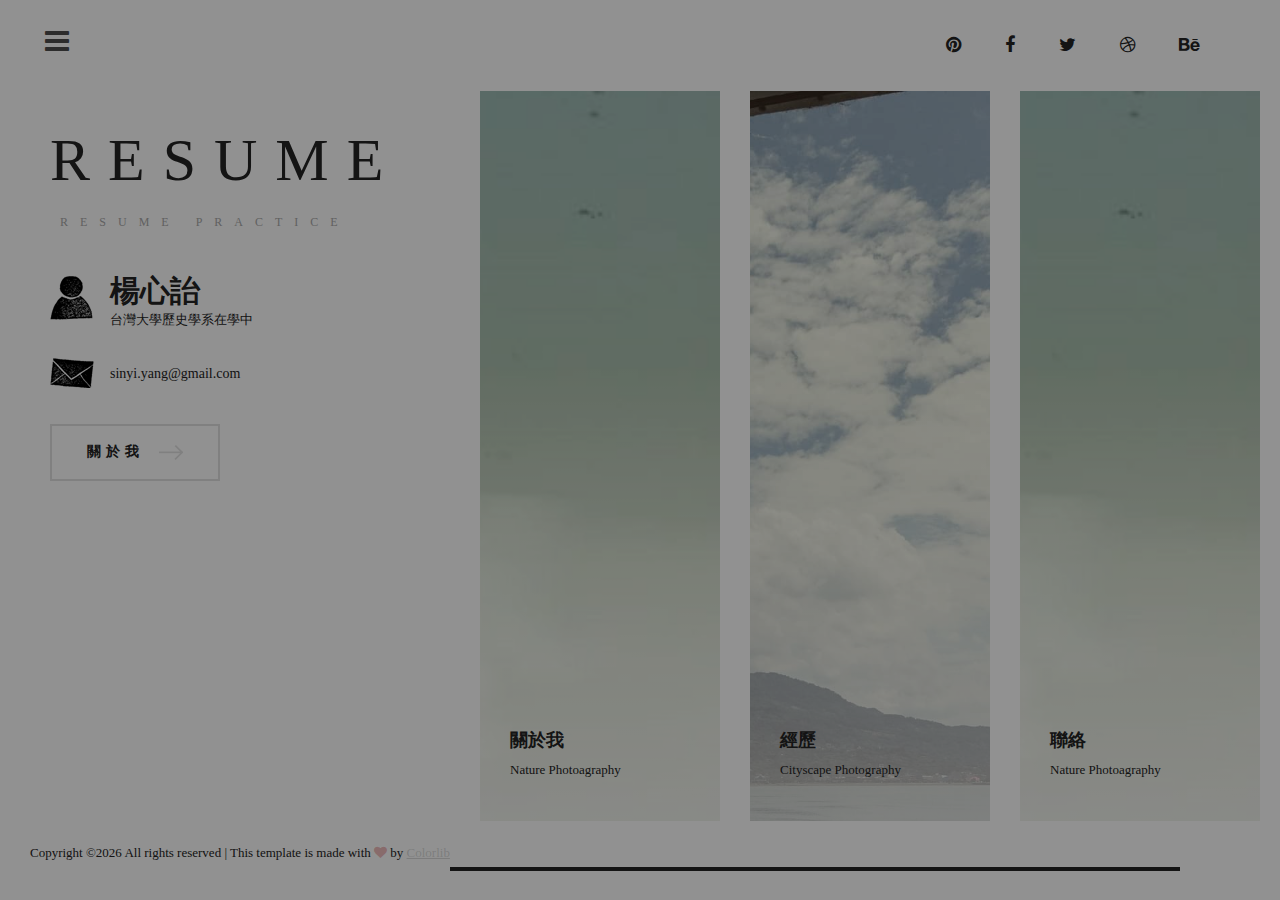
==== index.html @ d076d5e2 "Add files via upload" ====
<!DOCTYPE html>
<html lang="zxx">
<head>
	<title>NISSA - PHOTOGRAPHY STUDIO HTML TEMPLATE</title>
	<meta charset="UTF-8">
	<meta name="description" content="Nissa Photography studio html template">
	<meta name="keywords" content="industry, html">
	<meta name="viewport" content="width=device-width, initial-scale=1.0">
	
	<!-- Favicon -->
	<link href="img/favicon.ico" rel="shortcut icon"/>

	<!-- Google font -->
	<link href="https://fonts.googleapis.com/css?family=Open+Sans:300,300i,400,400i,600,600i,700,700i&display=swap" rel="stylesheet">
	<link href="https://fonts.googleapis.com/css?family=Playfair+Display:400,900&display=swap" rel="stylesheet">

	<!-- Stylesheets -->
	<link rel="stylesheet" href="css/bootstrap.min.css"/>
	<link rel="stylesheet" href="css/font-awesome.min.css"/>
	<link rel="stylesheet" href="css/magnific-popup.css"/>
	<link rel="stylesheet" href="css/owl.carousel.min.css"/>

	<!-- Main Stylesheets -->
	<link rel="stylesheet" href="css/style.css"/>


	<!--[if lt IE 9]>
		<script src="https://oss.maxcdn.com/html5shiv/3.7.2/html5shiv.min.js"></script>
		<script src="https://oss.maxcdn.com/respond/1.4.2/respond.min.js"></script>
	<![endif]-->

</head>
<body>
	<!-- Page Preloder -->
	<div id="preloder">
		<div class="loader"></div>
	</div>

	<!-- Main section start -->
	<div class="main-site-warp">
		<div class="site-menu-warp">
			<div class="close-menu">x</div>
			<!-- Main menu -->
			<ul class="site-menu">
				<li><a href="index.html" class="active">首頁</a></li>
				<li><a href="about.html">關於我</a></li>
				<li><a href="portfolio.html">經歷</a></li>
				<li><a href="contact.html">聯絡</a></li>
			</ul>
		</div>
		<header class="header-section">
			<div class="nav-switch">
				<i class="fa fa-bars"></i>
			</div>
			<div class="header-social">
				<a href=""><i class="fa fa-pinterest"></i></a>
				<a href=""><i class="fa fa-facebook"></i></a>
				<a href=""><i class="fa fa-twitter"></i></a>
				<a href=""><i class="fa fa-dribbble"></i></a>
				<a href=""><i class="fa fa-behance"></i></a>
			</div>
		</header>
		<div class="site-content-warp">
			<!-- Left Side section -->
			<div class="main-sidebar">
				<div class="mb-warp">
					<a href="index.html" class="site-logo">
						<h2>RESUME</h2>
						<p>Resume Practice</p>
					</a>
					<ul class="about-info">
						<li>
							<h2>楊心詒</h2>
							<p>台灣大學歷史學系在學中</p>
						</li>
					</ul>
					<ul class="contact-info">
						<li><a href="sinyi.yang1999@gmail.com">sinyi.yang@gmail.com</a></li>
					</ul>
					<a href="about.html" class="site-btn">關於我<img src="img/arrow-right.png" alt=""></a>
				</div>
			</div>
			<!-- Left Side section end -->
			<!-- Page start -->
			<div class="page-section">
				<div class="hero-section">
					<div class="hero-scroll">
						<div class="hero-track">
							<div class="hs-item set-bg" data-setbg="img/hero/1.png">
								<a href="about.html" class="hs-info">
									<h5>關於我</h5>
									<p>Nature Photoagraphy</p>
								</a>
							</div>
							<div class="hs-item set-bg" data-setbg="img/hero/2.jpg">
								<a href="portfolio.html" class="hs-info">
									<h5>經歷</h5>
									<p>Cityscape Photography</p>
								</a>
							</div>
							<div class="hs-item set-bg" data-setbg="img/hero/1.png">
								<a href="contact.html" class="hs-info">
									<h5>聯絡</h5>
									<p>Nature Photoagraphy</p>
								</a>
							</div>
						</div>
					</div>
				</div>
			</div>
			<!-- Page end -->
		</div>
		<div class="copyright"><p><!-- Link back to Colorlib can't be removed. Template is licensed under CC BY 3.0. -->
  Copyright &copy;<script>document.write(new Date().getFullYear());</script> All rights reserved | This template is made with <i class="fa fa-heart" aria-hidden="true"></i> by <a href="https://colorlib.com" target="_blank">Colorlib</a>
  <!-- Link back to Colorlib can't be removed. Template is licensed under CC BY 3.0. --></p></div>
	</div>
	<!-- Main section end -->
	
	<!--====== Javascripts & Jquery ======-->
	<script src="js/jquery-3.2.1.min.js"></script>
	<script src="js/bootstrap.min.js"></script>
	<script src="js/owl.carousel.min.js"></script>
	<script src="js/jquery.nicescroll.min.js"></script>
	<script src="js/circle-progress.min.js"></script>
	<script src="js/jquery.magnific-popup.min.js"></script>
	<script src="js/main.js"></script>

	</body>
</html>
---- css/style.css ----
/* ==================================
-------------------------------------
  NISSA - PHOTOGRAPHY STUDIO TEMPLATE
  Version: 1.0
 ------------------------------------
 ====================================*/

 
/*----------------------------------------*/
/* Template default CSS
/*----------------------------------------*/

html,
body {
	height: 100%;
	/*font-family: "Open Sans", sans-serif;*/
	font-family: "Yu Mincho";
	-webkit-font-smoothing: antialiased;
}

h1,
h2,
h3,
h4,
h5,
h6 {
	margin: 0;
	color: #242424;
	font-weight: 700;
	font-family: "Yu Mincho", serif;
}

h1 {
	font-size: 70px;
}

h2 {
	font-size: 36px;
}

h3 {
	font-size: 30px;
}

h4 {
	font-size: 24px;
}

h5 {
	font-size: 18px;
}

h6 {
	font-size: 16px;
}

p {
	font-size: 13px;
	color: #242424;
	line-height: 2;
}

img {
	max-width: 100%;
}

input:focus,
select:focus,
button:focus,
textarea:focus {
	outline: none;
}

a:hover,
a:focus {
	text-decoration: none;
	outline: none;
}

ul,
ol {
	padding: 0;
	margin: 0;
}

/*---------------------
Helper CSS
 -----------------------*/

.section-title {
	text-align: center;
}

.section-title h2 {
	font-size: 36px;
}

.set-bg {
	background-repeat: no-repeat;
	background-size: cover;
	background-position: top center;
}

.spad {
	padding-top: 105px;
	padding-bottom: 105px;
}

.text-white h1,
.text-white h2,
.text-white h3,
.text-white h4,
.text-white h5,
.text-white h6,
.text-white p,
.text-white span,
.text-white li,
.text-white a {
	color: #fff;
}

/*---------------------
Commom elements
 -----------------------*/

.elements-section {
	padding-right: 30px;
	height: 100%;
}

.element {
	margin-bottom: 70px;
}

.element .el-title {
	margin-bottom: 40px;
}

.element .container {
	margin-left: -15px;
}

/* buttons */

.site-btn {
	display: inline-block;
	font-size: 14px;
	font-weight: 700;
	min-width: 167px;
	padding: 19px 35px;
	text-transform: uppercase;
	color: #242424;
	line-height: 1;
	cursor: pointer;
	text-align: center;
	letter-spacing: 5px;
	border: 2px solid #e1e1e1;
	background: transparent;
}

.site-btn:hover {
	color: #242424;
}

.site-btn img {
	margin-left: 15px;
}

.site-btn.sb-solid {
	background: #242424;
	border-color: #242424;
	color: #fff;
}

.site-btn.sb-solid:hover {
	color: #fff;
}

.site-btn.sb-dark {
	border-color: #242424;
}

/* Preloder */

#preloder {
	position: fixed;
	width: 100%;
	height: 100%;
	top: 0;
	left: 0;
	z-index: 999999;
	background: #000;
}

.loader {
	width: 40px;
	height: 40px;
	position: absolute;
	top: 50%;
	left: 50%;
	margin-top: -13px;
	margin-left: -13px;
	border-radius: 60px;
	animation: loader 0.8s linear infinite;
	-webkit-animation: loader 0.8s linear infinite;
}

@keyframes loader {
	0% {
		-webkit-transform: rotate(0deg);
		transform: rotate(0deg);
		border: 4px solid #f44336;
		border-left-color: transparent;
	}
	50% {
		-webkit-transform: rotate(180deg);
		transform: rotate(180deg);
		border: 4px solid #673ab7;
		border-left-color: transparent;
	}
	100% {
		-webkit-transform: rotate(360deg);
		transform: rotate(360deg);
		border: 4px solid #f44336;
		border-left-color: transparent;
	}
}

@-webkit-keyframes loader {
	0% {
		-webkit-transform: rotate(0deg);
		border: 4px solid #f44336;
		border-left-color: transparent;
	}
	50% {
		-webkit-transform: rotate(180deg);
		border: 4px solid #673ab7;
		border-left-color: transparent;
	}
	100% {
		-webkit-transform: rotate(360deg);
		border: 4px solid #f44336;
		border-left-color: transparent;
	}
}

/* Accordion */

.accordion-area .panel {
	margin-bottom: 19px;
}

.accordion-area .panel-header.active .panel-link {
	color: #fff;
	background-color: #242424;
	border-color: #000;
}

.accordion-area .panel-header.active .panel-link.collapsed {
	color: #242424;
	background-color: transparent;
	border-color: #e1e1e1;
}

.accordion-area .panel-link:after {
	content: "";
	position: absolute;
	width: 20px;
	height: 10px;
	right: 19px;
	top: 50%;
	margin-top: -5px;
	margin-left: -4px;
	background-image: url("../img/arrow-down.png");
	background-repeat: no-repeat;
	-webkit-transform: rotate(0deg);
	transform: rotate(0deg);
	-webkit-transition: all 0.3s;
	transition: all 0.3s;
}

.accordion-area .panel-header.active .panel-link:after {
	-webkit-transform: rotate(180deg);
	transform: rotate(180deg);
}

.accordion-area .panel-header.active .panel-link.collapsed:after {
	-webkit-transform: rotate(0deg);
	transform: rotate(0deg);
}

.accordion-area .panel-link {
	text-align: left;
	background-color: transparent;
	position: relative;
	width: 100%;
	padding: 17px 40px;
	padding-left: 30px;
	font-size: 14px;
	text-transform: uppercase;
	color: #212121;
	font-weight: 700;
	line-height: 1.3;
	cursor: pointer;
	display: block;
	border: 2px solid #e1e1e1;
	-webkit-transition: all 0.4s ease-out 0s;
	transition: all 0.4s ease-out 0s;
}

.accordion-area .panel-body p {
	margin-bottom: 0;
	padding-top: 20px;
}

.accordion-area .panel-body {
	padding: 0 5px;
}

/* Tab */

.tab-element .nav-tabs {
	border-bottom: none;
	margin-bottom: 25px;
}

.tab-element .nav-item {
	margin-right: 10px;
	margin-bottom: 10px;
}

.tab-element .nav-tabs .nav-link {
	border: 2px solid #e1e1e1;
	text-align: left;
	background-color: transparent;
	border-radius: 0;
	position: relative;
	width: 100%;
	padding: 17px 30px;
	font-size: 14px;
	text-transform: uppercase;
	color: #323232;
	font-weight: 700;
	line-height: 1.3;
	cursor: pointer;
}

.tab-element .nav-tabs .nav-item:last-child {
	margin-right: 0;
}

.tab-element .nav-tabs .nav-link.active {
	background: #242424;
	color: #fff;
	border-color: #242424;
}

.tab-element .tab-pane p {
	margin-bottom: 0;
}

/* circle progress  */

.circle-item-warp {
	margin-bottom: 30px;
	overflow: hidden;
}

.circle-progress {
	float: left;
	margin-right: 10px;
}

.circle-progress canvas {
	-webkit-transform: rotate(90deg);
	transform: rotate(90deg);
}

.circle-progress .circle-warp {
	float: left;
	margin-right: 20px;
}

.circle-progress h2 {
	padding-bottom: 18px;
	overflow: hidden;
	font-size: 72px;
	font-family: "Playfair Display", serif;
	line-height: 1;
	font-weight: 900;
	position: relative;
}

.circle-progress h2 span {
	font-size: 40px;
	position: relative;
	top: -30px;
}

.circle-progress-text {
	padding-top: 15px;
}

.circle-progress-text h5 {
	font-weight: 700;
}

.circle-progress-text p {
	margin-bottom: 0;
	color: #828282;
}

/* Icons box  */

.icon-box {
	margin-bottom: 30px;
}

.icon-box .ib-head {
	overflow: hidden;
	display: block;
	margin-bottom: 20px;
}

.icon-box .ib-icon {
	float: left;
	width: 64px;
}

.icon-box h5 {
	padding-top: 5px;
	overflow: hidden;
}

/*------------------
Main Site warp
 ---------------------*/

.main-site-warp {
	height: 100%;
	width: 100%;
	position: relative;
}

.main-site-warp.push-side {
	overflow: hidden;
}

.main-site-warp.push-side .header-section {
	-webkit-transform: translateX(614px);
	transform: translateX(614px);
}

.main-site-warp.push-side .site-content-warp {
	-webkit-transform: translateX(614px);
	transform: translateX(614px);
}

.main-site-warp.push-side .site-menu-warp {
	left: 0;
}

.main-site-warp.push-side .nav-switch {
	opacity: 0;
	visibility: hidden;
}

body.push-side {
	overflow: hidden;
}

body.push-side .nicescroll-rails.nicescroll-rails-hr,
body.push-side #ascrail2000-hr {
	-webkit-transform: translateX(614px);
	transform: translateX(614px);
	-webkit-transition: all 0.4s;
	transition: all 0.4s;
}

.site-menu-warp {
	position: fixed;
	width: 400px;
	height: 100%;
	left: -620px;
	top: 0;
	background: #242424;
	overflow-y: auto;
	z-index: 9999;
	-webkit-transition: all 0.4s;
	transition: all 0.4s;
}

.close-menu {
	font-size: 30px;
	color: #fff;
	margin-left: 48px;
	padding-top: 32px;
	cursor: pointer;
}

.site-menu {
	list-style: none;
	padding-left: 120px;
	padding-top: 160px;
}

.site-menu li {
	display: block;
}

.site-menu li a {
	display: block;
	font-size: 30px;
	color: #fff;
	padding-bottom: 5px;
	margin-bottom: 20px;
	position: relative;
}

.site-menu li a:after {
	position: absolute;
	content: "";
	width: 0;
	height: 3px;
	left: 0;
	bottom: 0;
	background: #fff;
	-webkit-transition: 0.3s;
	transition: 0.3s;
}

.site-menu li a:hover:after,
.site-menu li a.active:after {
	width: 30px;
}

.menu-social {
	padding-left: 185px;
	padding-top: 50px;
}

.menu-social a {
	display: inline-block;
	color: #fff;
	font-size: 18px;
	margin-right: 30px;
	padding: 5px;
	margin-bottom: 20px;
}

/* Header section */

.header-section {
	position: absolute;
	width: 100%;
	top: 0;
	left: 0;
	overflow: hidden;
	padding: 27px 45px;
	z-index: 999;
	background: #fff;
	-webkit-transform: translateX(0);
	transform: translateX(0);
	-webkit-transition: all 0.4s;
	transition: all 0.4s;
}

.nav-switch {
	float: left;
	font-size: 28px;
	color: #4e4e4e;
	line-height: 0;
	cursor: pointer;
	opacity: 1;
	-webkit-transition: all 0.4s;
	transition: all 0.4s;
}

.header-social {
	float: right;
}

.header-social a {
	display: inline-block;
	color: #242424;
	font-size: 18px;
	margin-right: 30px;
	padding: 5px;
}

.site-content-warp {
	position: relative;
	height: 100%;
	padding-top: 91px;
	padding-left: 614px;
	-webkit-transform: translateX(0);
	transform: translateX(0);
	-webkit-transition: all 0.4s;
	transition: all 0.4s;
}

/* Left Side section */

.main-sidebar {
	position: absolute;
	width: 614px;
	height: 100%;
	left: 0;
	top: 0;
	z-index: 99;
}

.main-sidebar .mb-warp {
	padding: 151px 95px 100px 145px;
}

.site-logo {
	display: block;
	margin-bottom: 20px;
}

.site-logo h2 {
	font-size: 60px;
	line-height: 100px;
	text-transform: uppercase;
	font-weight: 400;
	letter-spacing: 18px;
}

.site-logo p {
	font-size: 12px;
	text-transform: uppercase;
	color: #aaaaaa;
	letter-spacing: 12px;
	padding-left: 10px;
	margin-bottom: 0;
}

.about-info {
	list-style: none;
	margin-bottom: 30px;
	position: relative;
}

.about-info:after {
	position: absolute;
	content: "";
	width: 44px;
	height: 47px;
	left: 0px;
	top: 0px;
	background: url("../img/icons/me.png") no-repeat;
}

.about-info h2 {
	font-weight: 900;
	font-size: 30px;
	margin-left: 60px;
	margin-top:40px;
	line-height: 1.1;
}

.about-info p {
	margin-left: 60px;
}

.contact-info {
	list-style: none;
	margin-bottom: 40px;
	margin-left:20px;
	position: relative;
}

.contact-info:after {
	position: absolute;
	content: "";
	width: 44px;
	height: 32px;
	left: -20px;
	top: -5px;
	background: url("../img/icons/email.png") no-repeat;
}

.contact-info li {
	font-size: 14px;
	color: #aaaaaa;
	margin-left: 40px;
	margin-bottom: 5px;
}

.contact-info li a {
	color: #242424;
}

.copyright {
	font-size: 13px;
	color: rgba(130, 130, 130, 0.29);
	position: fixed;
	height: 80px;
	width: 614px;
	left: 0;
	bottom: 0;
	background: #fff;
	padding-left: 145px;
	padding-top: 20px;
}

.copyright a {
	color: rgba(130, 130, 130, 0.29);
	text-decoration: underline;
}

.copyright i {
	color: rgba(204, 17, 17, 0.29);
}

/*------------------
Hero section
 ---------------------*/

.hero-track {
	padding-bottom: 50px;
	overflow: hidden;
}

.hs-item {
	height: 750px;
	max-width:240px;
	float: left;
	margin-left: 30px;
	position: relative;
}


.hs-item:last-child {
	margin-right: 0;
}

.hs-item .hs-info {
	position: absolute;
	left: 0;
	bottom: 0;
	width: 240px;
	height: 455px;
	padding: 44px 0 10px 0;
	background: linear-gradient(rgba(255,255,255,0),rgba(255,255,255,0.7));
	z-index: 1;
}

.hs-item .hs-info:hover {
	position: absolute;
	left: 0;
	bottom: 0;
	width: 240px;
	height: 455px;
	padding: 44px 0 10px 0;
	background:rgba(150,150,150,0.3);
	transition-duration:2s;
	z-index: 1;
}

.hs-item .hs-info p {
	margin-bottom: 5px;
	margin-left:30px;
}

.hs-item .hs-info h5 {
	margin-bottom: 5px;
	margin-top: 320px;
	margin-left:30px;
}

.nicescroll-rails.nicescroll-rails-hr,
#ascrail2000-hr {
	max-width: calc(100% - 717px);
	overflow: hidden;
}

/* --------------
 =================
Other pages
 =================
 -----------------*/

.page-section {
	height: 100%;
}

/* ----------------
About Page
 ---------------------*/

.about-section {
	height: 100%;
	padding-right: 74px;
}

.video-section {
	height: calc(100%);
	margin-bottom: 30px;
	display: -webkit-box;
	display: -ms-flexbox;
	display: flex;
	-webkit-box-align: center;
	-ms-flex-align: center;
	align-items: center;
	-webkit-box-pack: center;
	-ms-flex-pack: center;
	justify-content: center;
}

.about-box {
	background:linear-gradient(rgba(255,255,255,0),rgba(255,255,255,0.9));
	height:390px;
	width: 842px;
	margin-top: 150px;
}

.about-box h2{
	font-size : 32px;
	letter-spacing:20px;
	margin-top: -80px;
	margin-left: 100px;
}
.about-box .introduction {
	margin-top: 40px;
	margin-left: 100px;
}

.about-box .introduction h5 {
	font-size : 16px;
	font-style:bold;
	margin-bottom:20px;
}

.about-box .introduction p {
	font-size : 16px;
	margin-top:-10px;
	margin-left:50px;
}

/* ----------------
Blog page
 ---------------------*/

.blog-page {
	padding-right: 70px;
}

.blog-posts {
	height: 100%;
}

.blog-post-item {
	margin-bottom: 20px;
}

.blog-post-item:last-child {
	margin-bottom: 80px;
}

.blog-thumb {
	height: 566px;
}

.post-date {
	background: #fff;
	width: 138px;
	height: 84px;
	padding-top: 5px;
	padding-left: 10px;
	overflow: hidden;
}

.post-date h3 {
	float: left;
	font-family: "Playfair Display", serif;
	font-weight: 900;
	font-size: 48px;
	margin-right: 15px;
}

.post-date p {
	padding-top: 17px;
	line-height: 1.4;
}

.blog-content {
	width: calc(100% - 138px);
	background: #fff;
	padding: 55px 58px;
	margin-top: -133px;
	margin-left: 62px;
}

.blog-content h2 a {
	color: #242424;
}

.blog-metas {
	padding-top: 15px;
	margin-bottom: 30px;
}

.blog-metas .blog-meta {
	display: inline-block;
	position: relative;
	font-size: 13px;
	padding-right: 20px;
	margin-right: 22px;
	margin-bottom: 10px;
}

.blog-metas .blog-meta:after {
	position: absolute;
	content: "|";
	font-size: 13px;
	color: #828282;
	right: 0;
	top: 0;
}

.blog-metas .blog-meta:last-child {
	padding-right: 0;
	margin-right: 0;
}

.blog-metas .blog-meta:last-child:after {
	display: none;
}

.blog-comments {
	padding-top: 60px;
}

.blog-comments h4 {
	margin-bottom: 40px;
}

.comments-list {
	list-style: none;
}

.comments-list li {
	display: block;
	margin-bottom: 43px;
}

.comments-list .blog-avator {
	float: left;
	margin-right: 44px;
}

.comments-list .blog-avator img {
	width: 67px;
	height: 67px;
	border-radius: 50%;
}

.comments-list .comment-text {
	overflow: hidden;
}

.comments-list .comment-text h6 {
	font-weight: 600;
}

.comments-list .comment-text span {
	font-size: 13px;
	color: #828282;
}

.comments-list .comment-text p {
	padding-top: 10px;
	margin-bottom: 10px;
}

.comments-list .comment-text a {
	font-size: 13px;
	color: #242424;
	text-decoration: underline;
}

/* ----------------
Portfolio page
 ---------------------*/

.portfolio-section {
	padding-right: 30px;
	margin-left: -3px;
	height: 100%;
}

.portfolio-item {
	position: relative;
	padding: 0 3px;
	margin-bottom: 41px;
}

.portfolio-item img {
	min-width: 100%;
}

.portfolio-item .portfolio1 .pi-info {
	position: absolute;
	left: 0;
	bottom: 0;
	width: 221px;
	padding: 44px 0 10px 0;
	background:rgba(255,255,255,0.9);
	z-index: 1;
}

.portfolio-item .portfolio1.open .pi-info {
	position: absolute;
	left: 0;
	top: 0;
	width: 900px;
	height: 550px;
	padding: 44px 0 10px 0;
	background:rgba(255,255,255,1);
	z-index: 2;
}

.portfolio-item .portfolio1 .pi-info:hover {
	background:rgba(255,255,255,0.7);
	transition-duration:1s;
	z-index: 1;
}

.portfolio-item .portfolio1.open .pi-info:hover {
	background:rgba(255,255,255,0.9);
	transition-duration:1s;
	z-index: 2;
}

.portfolio-item .portfolio1 .pi-info h5 {
	margin-bottom: 5px;
	margin-left: 20px;
	letter-spacing: 10px;
}

.portfolio-item .portfolio1.open .pi-info h5 {
	margin-bottom: 5px;
	margin-left: 20px;
	letter-spacing: 10px;
}

.portfolio-item .portfolio1 .pi-info p {
	margin-bottom: 5px;
	margin-left: 20px;
}

.portfolio-item .portfolio1.open .pi-info p {
	margin-bottom: 5px;
	margin-left: 20px;
	color:rgba(100,100,100);
}

.portfolio-item .portfolio1 .pi-info .portfolio1-detail {
	display: none;
}

.portfolio-item .portfolio1.open .pi-info .portfolio1-detail {
	display: block;
	margin-top: 30px;
	margin-bottom: 5px;
	margin-left: 20px;
}

.portfolio-item .portfolio1.open .pi-info .portfolio1-detail p{
	font-size:16px;
}

.portfolio-item .portfolio2 .pi-info {
	position: absolute;
	left: 0;
	bottom: 0;
	width: 221px;
	padding: 44px 0 10px 0;
	background:rgba(255,255,255,0.9);
	z-index: 1;
}

.portfolio-item .portfolio2.open .pi-info {
	position: absolute;
	left: 0;
	top: -310px;
	width: 900px;
	height: 550px;
	padding: 44px 0 10px 0;
	background:rgba(255,255,255,1);
	z-index: 2;
}

.portfolio-item .portfolio2 .pi-info:hover {
	background:rgba(255,255,255,0.7);
	transition-duration:1s;
	z-index: 1;
}

.portfolio-item .portfolio2.open .pi-info:hover {
	background:rgba(255,255,255,0.9);
	transition-duration:1s;
	z-index: 2;
}

.portfolio-item .portfolio2 .pi-info h5 {
	margin-bottom: 5px;
	margin-left: 20px;
	letter-spacing: 10px;
}

.portfolio-item .portfolio2.open .pi-info h5 {
	margin-bottom: 5px;
	margin-left: 20px;
	letter-spacing: 10px;
}

.portfolio-item .portfolio2 .pi-info p {
	margin-bottom: 5px;
	margin-left: 20px;
}

.portfolio-item .portfolio2.open .pi-info p {
	margin-bottom: 5px;
	margin-left: 20px;
}

.portfolio-item .portfolio2 .pi-info .portfolio2-detail {
	display: none;
}

.portfolio-item .portfolio2.open .pi-info .portfolio2-detail {
	display: block;
	margin-top:30px;
	margin-bottom: 5px;
	margin-left: 20px;
}

.portfolio-item .portfolio2.open .pi-info .portfolio2-detail p{
	font-size:16px;
}

.portfolio-item .portfolio3 .pi-info {
	position: absolute;
	left: 0;
	bottom: 0;
	width: 221px;
	padding: 44px 0 10px 0;
	background:rgba(255,255,255,0.9);
	z-index: 1;
}

.portfolio-item .portfolio3.open .pi-info {
	position: absolute;
	left: -300px;
	top: 0;
	width: 900px;
	height: 550px;
	padding: 44px 0 10px 0;
	background:rgba(255,255,255,1);
	z-index: 2;
}

.portfolio-item .portfolio3 .pi-info:hover {
	background:rgba(255,255,255,0.7);
	transition-duration:1s;
	z-index: 1;
}

.portfolio-item .portfolio3.open .pi-info:hover {
	background:rgba(255,255,255,0.9);
	transition-duration:1s;
	z-index: 2;
}

.portfolio-item .portfolio3 .pi-info h5 {
	margin-bottom: 5px;
	margin-left: 20px;
	letter-spacing: 10px;
}

.portfolio-item .portfolio3.open .pi-info h5 {
	margin-bottom: 5px;
	margin-left: 20px;
	letter-spacing: 10px;
}

.portfolio-item .portfolio3 .pi-info p {
	margin-bottom: 5px;
	margin-left: 20px;
}

.portfolio-item .portfolio3 .pi-info .portfolio3-detail {
	display: none;
}

.portfolio-item .portfolio3.open .pi-info .portfolio3-detail {
	display: block;
	margin-top:30px;
	margin-bottom: 5px;
	margin-left: 20px;
}

.portfolio-item .portfolio3.open .pi-info .portfolio3-detail p{
	font-size:16px;
}

.portfolio-item .portfolio4.open .pi-info p {
	margin-bottom: 5px;
	margin-left: 20px;
}

.portfolio-item .portfolio4 .pi-info {
	position: absolute;
	left: 0;
	bottom: 0;
	width: 221px;
	padding: 44px 0 10px 0;
	background:rgba(255,255,255,0.9);
	z-index: 1;
}

.portfolio-item .portfolio4.open .pi-info {
	position: absolute;
	left: -600px;
	top: 0;
	width: 900px;
	height: 550px;
	padding: 44px 0 10px 0;
	background:rgba(255,255,255,1);
	z-index: 2;
}

.portfolio-item .portfolio4 .pi-info:hover {
	background:rgba(255,255,255,0.7);
	transition-duration:1s;
	z-index: 1;
}

.portfolio-item .portfolio4.open .pi-info:hover {
	background:rgba(255,255,255,0.9);
	transition-duration:1s;
	z-index: 2;
}

.portfolio-item .portfolio4 .pi-info h5 {
	margin-bottom: 5px;
	margin-left: 20px;
	letter-spacing: 10px;
}

.portfolio-item .portfolio4.open .pi-info h5 {
	margin-bottom: 5px;
	margin-left: 20px;
	letter-spacing: 10px;
}

.portfolio-item .portfolio4 .pi-info p {
	margin-bottom: 5px;
	margin-left: 20px;
}

.portfolio-item .portfolio4.open .pi-info p {
	margin-bottom: 5px;
	margin-left: 20px;
}

.portfolio-item .portfolio4 .pi-info .portfolio4-detail {
	display: none;
}

.portfolio-item .portfolio4.open .pi-info .portfolio4-detail {
	display: block;
	margin-top:30px;
	margin-bottom: 5px;
	margin-left: 20px;
}

.portfolio-item .portfolio4.open .pi-info .portfolio4-detail p{
	font-size:16px;
}

.portfolio-item .portfolio5 .pi-info {
	position: absolute;
	left: 0;
	bottom: 0;
	width: 221px;
	padding: 44px 0 10px 0;
	background:rgba(255,255,255,0.9);
	z-index: 1;
}

.portfolio-item .portfolio5.open .pi-info {
	position: absolute;
	left: -300px;
	top: -232px;
	width: 900px;
	height: 550px;
	padding: 44px 0 10px 0;
	background:rgba(255,255,255,1);
	z-index: 2;
}

.portfolio-item .portfolio5 .pi-info:hover {
	background:rgba(255,255,255,0.7);
	transition-duration:1s;
	z-index: 1;
}

.portfolio-item .portfolio5.open .pi-info:hover {
	background:rgba(255,255,255,0.9);
	transition-duration:1s;
	z-index: 2;
}

.portfolio-item .portfolio5 .pi-info h5 {
	margin-bottom: 5px;
	margin-left: 20px;
	letter-spacing: 10px;
}

.portfolio-item .portfolio5.open .pi-info h5 {
	margin-bottom: 5px;
	margin-left: 20px;
	letter-spacing: 10px;
}

.portfolio-item .portfolio5 .pi-info p {
	margin-bottom: 5px;
	margin-left: 20px;
}

.portfolio-item .portfolio5.open .pi-info p {
	margin-bottom: 5px;
	margin-left: 20px;
}

.portfolio-item .portfolio5 .pi-info .portfolio5-detail {
	display: none;
}

.portfolio-item .portfolio5.open .pi-info .portfolio5-detail {
	display: block;
	margin-top: 30px;
	margin-bottom: 5px;
	margin-left: 20px;
}

.portfolio-item .portfolio5.open .pi-info .portfolio5-detail p{
	font-size:16px;
}

/* ----------------
Contact page
 -------------------*/

.contact-section {
	height: 100%;
	padding-right: 70px;
}

.contact-section .row {
	height: 100%;
}

.map {
	height: calc(100% - 60px);
	background: #ddd;
	position: relative;
}

.map iframe {
	position: absolute;
	width: 100%;
	height: 100%;
	left: 0;
	top: 0;
}

.contact-text-warp {
	padding-left: 15px;
	padding-top: 60px;
}

.contact-text {
	max-width: 570px;
	margin-bottom: 50px;
	padding-top: 140px;
}

.contact-text h2 {
	margin-bottom: 20px;
}

.contact-form {
	padding-bottom: 50px;
}

.contact-form input,
.contact-form textarea {
	width: 100%;
	height: 56px;
	padding: 0 22px;
	margin-bottom: 30px;
	font-size: 14px;
	font-style: italic;
	border: 2px solid #e1e1e1;
}

.contact-form textarea {
	height: 159px;
	padding: 20px 22px 10px;
	resize: none;
	margin-bottom: 45px;
}

/* ----------------
Responsive
 ---------------------*/

@media only screen and (min-width: 1200px) and (max-width: 1400px) {
	.main-sidebar,
	.copyright {
		width: 450px;
	}
	.copyright {
		padding-left: 30px;
	}
	.site-content-warp {
		padding-left: 450px;
	}
	.main-sidebar .mb-warp {
		padding: 110px 40px 91px 50px;
	}
	.portfolio-item .pi-info {
		padding: 15px 0 10px 0;
	}
	.milestone h2,
	.circle-progress {
		float: none;
	}
	.nicescroll-rails.nicescroll-rails-hr,
	#ascrail2000-hr {
		max-width: calc(100% - 550px);
	}
}

/* Medium screen : 992px. */

@media only screen and (min-width: 992px) and (max-width: 1199px) {
	.main-sidebar,
	.copyright {
		width: 350px;
	}
	.copyright {
		padding-left: 30px;
	}
	.site-logo h2 {
		font-size: 70px;
		line-height: 70px;
	}
	.site-logo p {
		font-size: 10px;
		letter-spacing: 8px;
		padding-left: 9px;
	}
	.site-content-warp {
		padding-left: 350px;
	}
	.main-sidebar .mb-warp {
		padding: 110px 30px 91px 50px;
	}
	.about-info h2 {
		font-size: 36px;
	}
	.portfolio-section {
		padding-bottom: 80px;
		padding-left: 1px;
	}
	.portfolio-item .pi-info {
		padding: 15px 0 10px 0;
	}
	.milestone h2 {
		float: none;
	}
	.map {
		height: 600px;
	}
	.elements-section {
		padding-right: 15px;
	}
	.nicescroll-rails.nicescroll-rails-hr,
	#ascrail2000-hr {
		max-width: calc(100% - 450px);
	}
}

/* Tablet :768px. */

@media only screen and (min-width: 768px) and (max-width: 991px) {
	.site-content-warp {
		padding-left: 0;
		height: auto;
	}
	.site-menu {
		padding-top: 80px;
	}
	.main-sidebar {
		position: relative;
		width: 100%;
		height: auto;
	}
	.video-section {
		height: 400px;
	}
	.about-section,
	.blog-page,
	.portfolio-section,
	.contact-section,
	.elements-section {
		padding: 0 15px;
		margin: 0;
	}
	.blog-post-item:last-child {
		margin-bottom: 0;
	}
	.contact-text-warp {
		padding-left: 0;
	}
	.map {
		height: 600px;
	}
	.copyright {
		position: relative;
		left: 0;
		bottom: 0;
		padding: 60px 15px 50px;
		text-align: center;
		width: 100%;
	}
	.nicescroll-rails.nicescroll-rails-hr,
	#ascrail2000-hr {
		max-width: calc(100% - 50px);
	}
}

/* Large Mobile :480px. */

@media only screen and (max-width: 767px) {
	.site-content-warp {
		padding-left: 0;
		height: auto;
	}
	.site-logo {
		margin-bottom: 50px;
	}
	.site-logo h2 {
		font-size: 70px;
		line-height: 70px;
	}
	.site-logo p {
		font-size: 10px;
		letter-spacing: 8px;
		padding-left: 9px;
	}
	.site-menu-warp {
		width: 100%;
		height: 100%;
		left: -100%;
	}
	.site-menu {
		padding: 40px 15px;
		max-width: 400px;
		margin: 0 auto;
	}
	.site-menu li a {
		font-size: 25px;
		margin-bottom: 10px;
	}
	.menu-social {
		padding: 0 15px;
		max-width: 400px;
		margin: 0 auto;
	}
	.main-sidebar {
		position: relative;
		width: 100%;
		height: auto;
	}
	.main-sidebar .mb-warp {
		padding: 100px 15px;
		padding-left: 50px;
		max-width: 420px;
		margin: 0 auto;
	}
	.hs-item {
		width: 100%;
		height: 600px;
	}
	.hs-item .hs-info {
		padding-left: 15px;
	}
	.hs-item .hs-info img {
		width: auto;
	}
	.video-section {
		height: 400px;
	}
	.about-section,
	.blog-page,
	.portfolio-section,
	.contact-section,
	.elements-section {
		padding: 0 15px;
		margin: 0;
	}
	.blog-post-item:last-child {
		margin-bottom: 0;
	}
	.contact-text-warp {
		padding-left: 0;
	}
	.map {
		height: 600px;
	}
	.copyright {
		position: relative;
		left: 0;
		bottom: 0;
		padding: 60px 15px 50px;
		text-align: center;
		width: 100%;
	}
	.nicescroll-rails.nicescroll-rails-hr,
	#ascrail2000-hr {
		max-width: calc(100% - 50px);
	}
	.blog-content {
		width: calc(100% - 30px);
		margin-left: 15px;
	}
	.hero-track .owl-nav {
		padding-top: 30px;
		text-align: center;
	}
	.hero-track .owl-nav button.owl-next,
	.hero-track .owl-nav button.owl-prev {
		width: 30px;
		height: 30px;
		color: #fff;
		text-align: center;
		border-radius: 50%;
		background: #242424;
		margin: 0 5px;
	}
}

/* Small Mobile :320px. */

@media only screen and (max-width: 479px) {
	.site-logo {
		margin-bottom: 50px;
	}
	.site-logo h2 {
		font-size: 60px;
		line-height: 70px;
	}
	.site-logo p {
		font-size: 10px;
		letter-spacing: 7px;
		padding-left: 9px;
	}
	.header-social {
		display: none;
	}
	.site-menu li a {
		font-size: 18px;
		margin-bottom: 5px;
	}
	.about-info h2 {
		font-size: 34px;
	}
	.blog-content {
		width: calc(100% - 10px);
		margin-left: 5px;
		padding: 40px 15px;
	}
	.comments-list .blog-avator {
		float: none;
		margin-bottom: 30px;
	}
	.portfolio-item .pi-info {
		width: 170px;
		padding: 15px 0 5px 0;
	}
	.menu-social a {
		margin-right: 15px;
	}
}
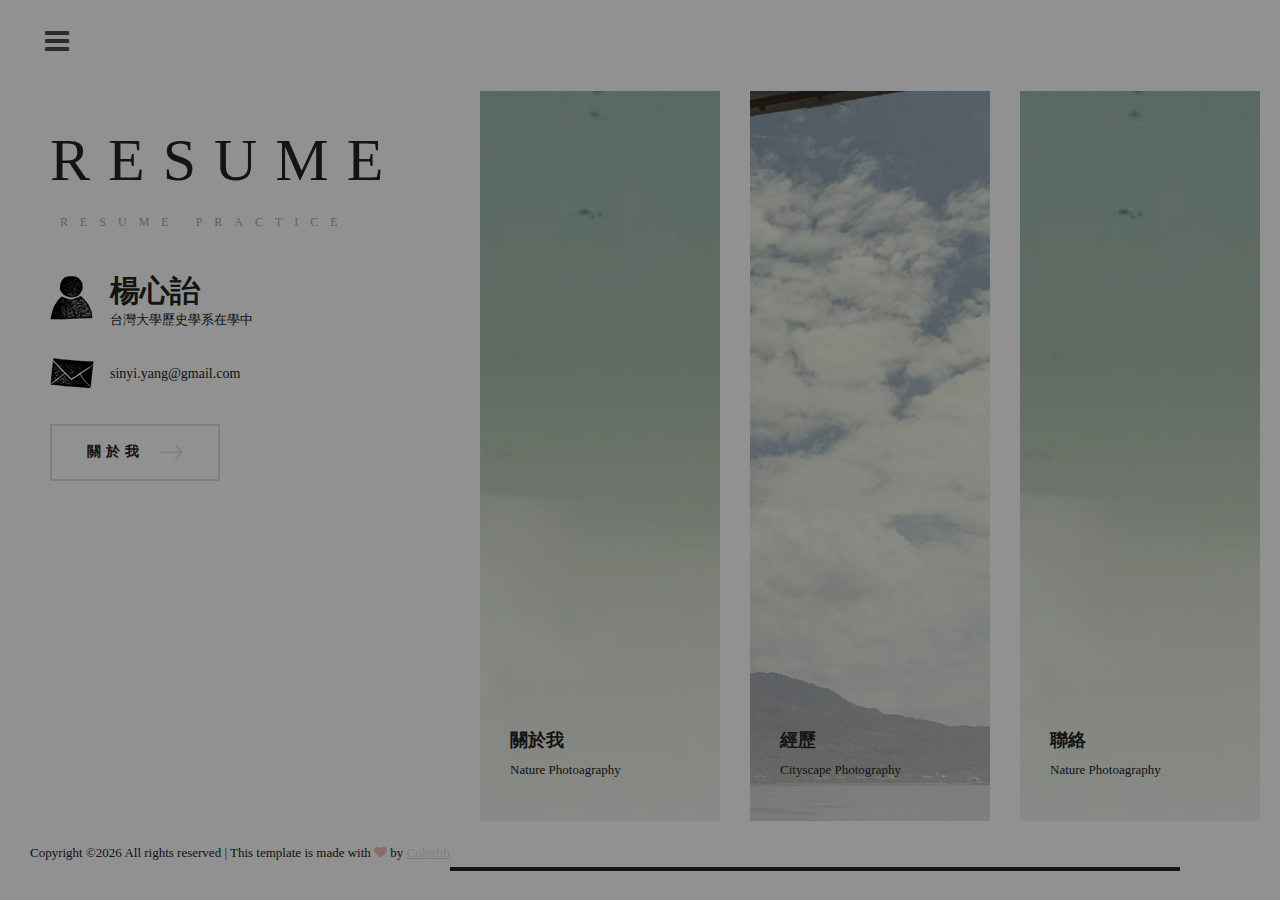
==== commit aadf5925: "Add files via upload" ====
--- a/index.html
+++ b/index.html
@@ -1,14 +1,14 @@
 <!DOCTYPE html>
 <html lang="zxx">
 <head>
-	<title>NISSA - PHOTOGRAPHY STUDIO HTML TEMPLATE</title>
+	<title>YANG SINYI'S RESUME</title>
 	<meta charset="UTF-8">
 	<meta name="description" content="Nissa Photography studio html template">
 	<meta name="keywords" content="industry, html">
 	<meta name="viewport" content="width=device-width, initial-scale=1.0">
 	
 	<!-- Favicon -->
-	<link href="img/favicon.ico" rel="shortcut icon"/>
+	<link href="img/siteicon.ico" rel="shortcut icon"/>
 
 	<!-- Google font -->
 	<link href="https://fonts.googleapis.com/css?family=Open+Sans:300,300i,400,400i,600,600i,700,700i&display=swap" rel="stylesheet">
@@ -51,13 +51,6 @@
 		<header class="header-section">
 			<div class="nav-switch">
 				<i class="fa fa-bars"></i>
-			</div>
-			<div class="header-social">
-				<a href=""><i class="fa fa-pinterest"></i></a>
-				<a href=""><i class="fa fa-facebook"></i></a>
-				<a href=""><i class="fa fa-twitter"></i></a>
-				<a href=""><i class="fa fa-dribbble"></i></a>
-				<a href=""><i class="fa fa-behance"></i></a>
 			</div>
 		</header>
 		<div class="site-content-warp">
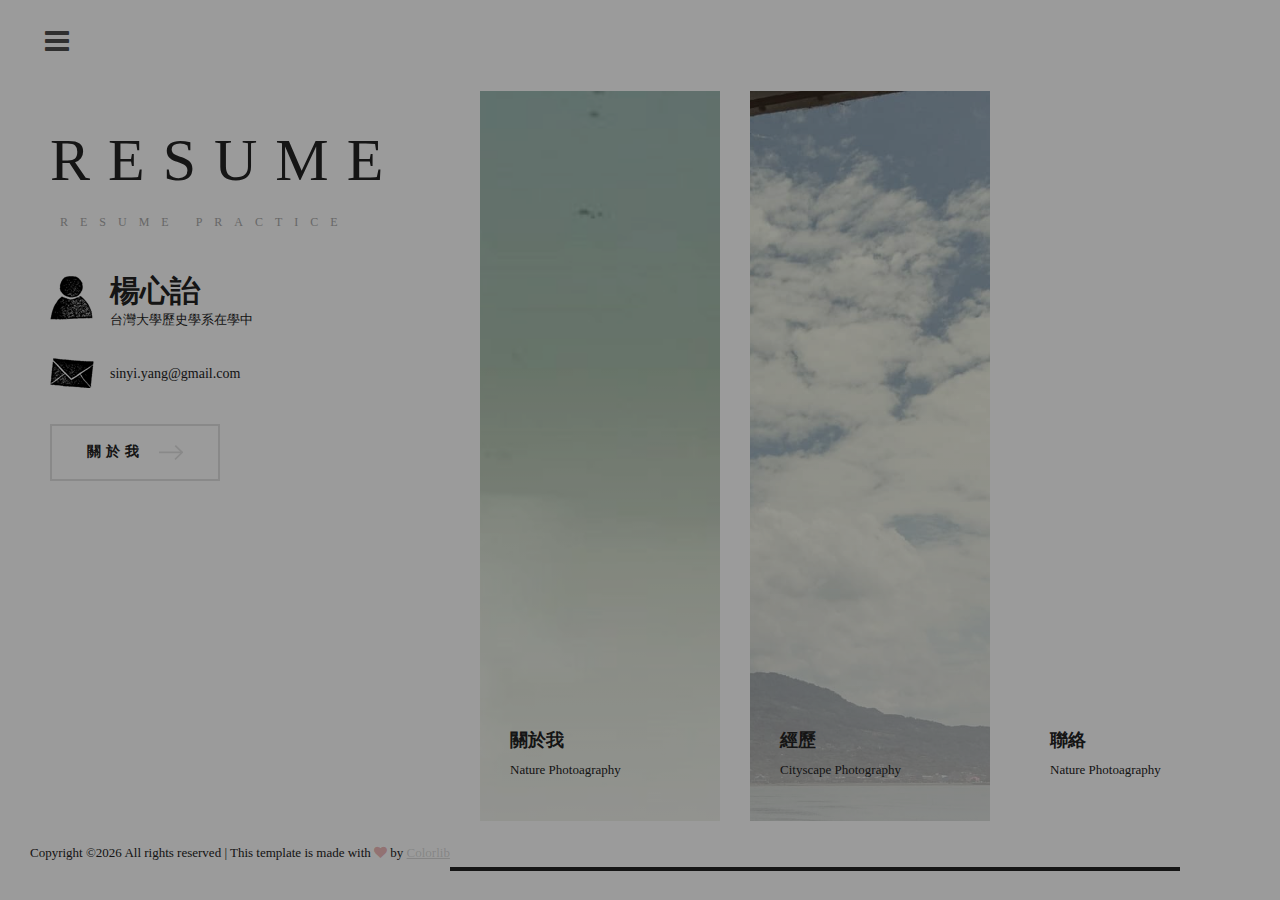
==== commit 30a9afc0: "Add files via upload" ====
--- a/index.html
+++ b/index.html
@@ -1,7 +1,7 @@
 <!DOCTYPE html>
 <html lang="zxx">
 <head>
-	<title>YANG SINYI'S RESUME</title>
+	<title>YANG SINYI</title>
 	<meta charset="UTF-8">
 	<meta name="description" content="Nissa Photography studio html template">
 	<meta name="keywords" content="industry, html">
@@ -91,7 +91,7 @@
 									<p>Cityscape Photography</p>
 								</a>
 							</div>
-							<div class="hs-item set-bg" data-setbg="img/hero/1.png">
+							<div class="hs-item set-bg" data-setbg="img/hero/3.jpg">
 								<a href="contact.html" class="hs-info">
 									<h5>聯絡</h5>
 									<p>Nature Photoagraphy</p>
--- a/css/style.css
+++ b/css/style.css
@@ -999,6 +999,7 @@
 
 .portfolio-item img {
 	min-width: 100%;
+	min-height: 100%;
 }
 
 .portfolio-item .portfolio1 .pi-info {
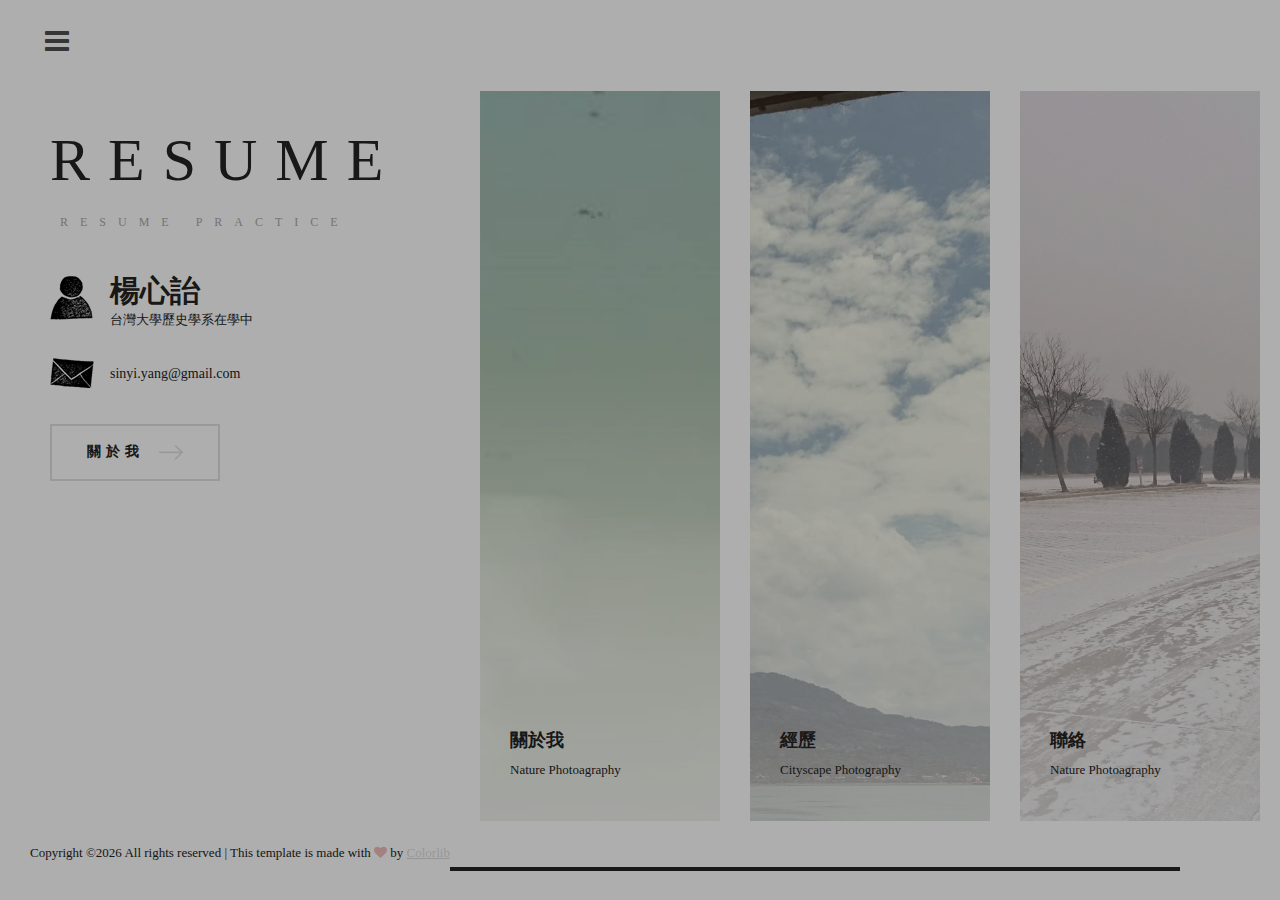
==== commit 62bfd991: "Update index.html" ====
--- a/index.html
+++ b/index.html
@@ -91,7 +91,7 @@
 									<p>Cityscape Photography</p>
 								</a>
 							</div>
-							<div class="hs-item set-bg" data-setbg="img/hero/3.jpg">
+							<div class="hs-item set-bg" data-setbg="img/hero/3.JPG">
 								<a href="contact.html" class="hs-info">
 									<h5>聯絡</h5>
 									<p>Nature Photoagraphy</p>
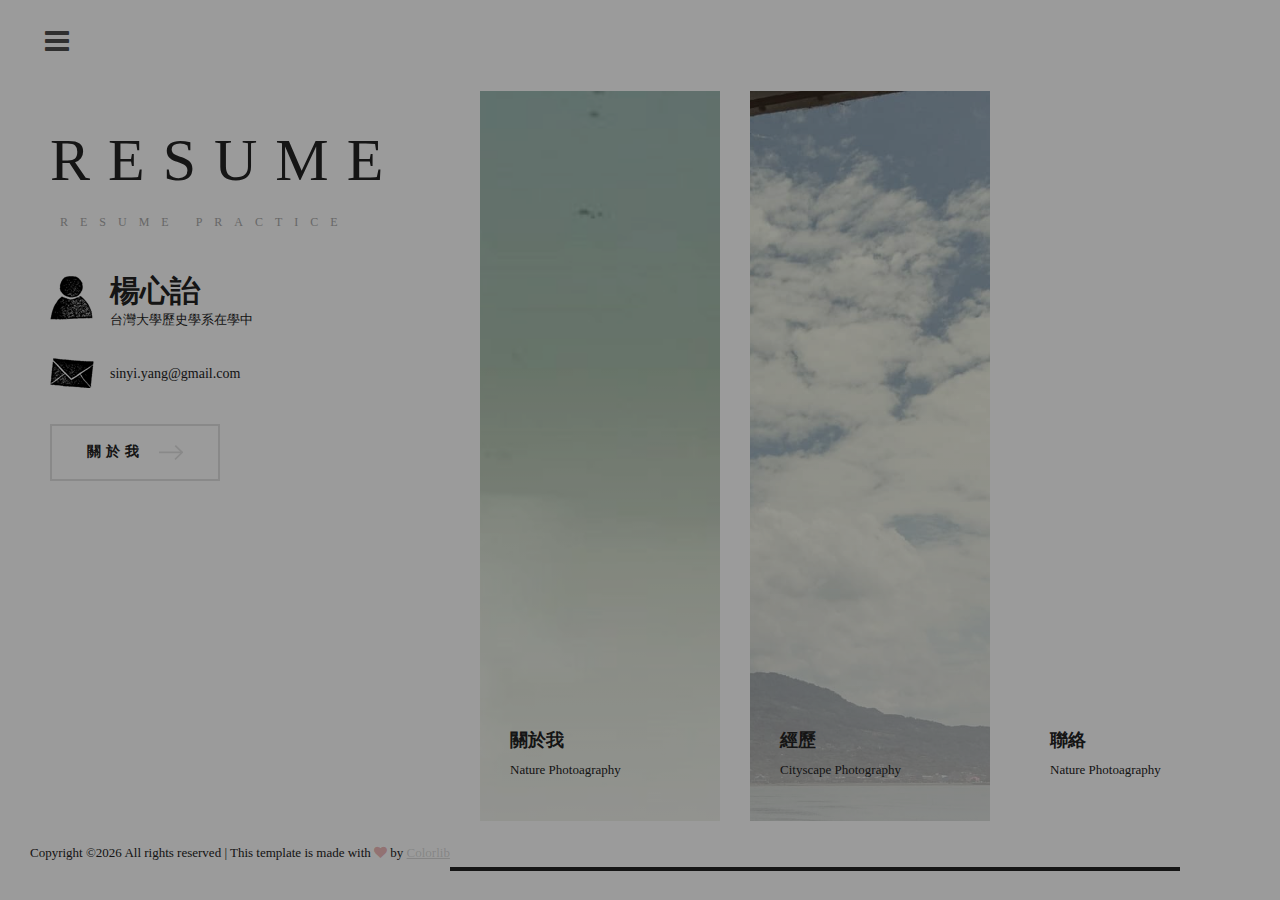
==== commit ccdfae6d: "Update index.html" ====
--- a/index.html
+++ b/index.html
@@ -91,7 +91,7 @@
 									<p>Cityscape Photography</p>
 								</a>
 							</div>
-							<div class="hs-item set-bg" data-setbg="img/hero/3.JPG">
+							<div class="hs-item set-bg" data-setbg="img/hero/3.png">
 								<a href="contact.html" class="hs-info">
 									<h5>聯絡</h5>
 									<p>Nature Photoagraphy</p>
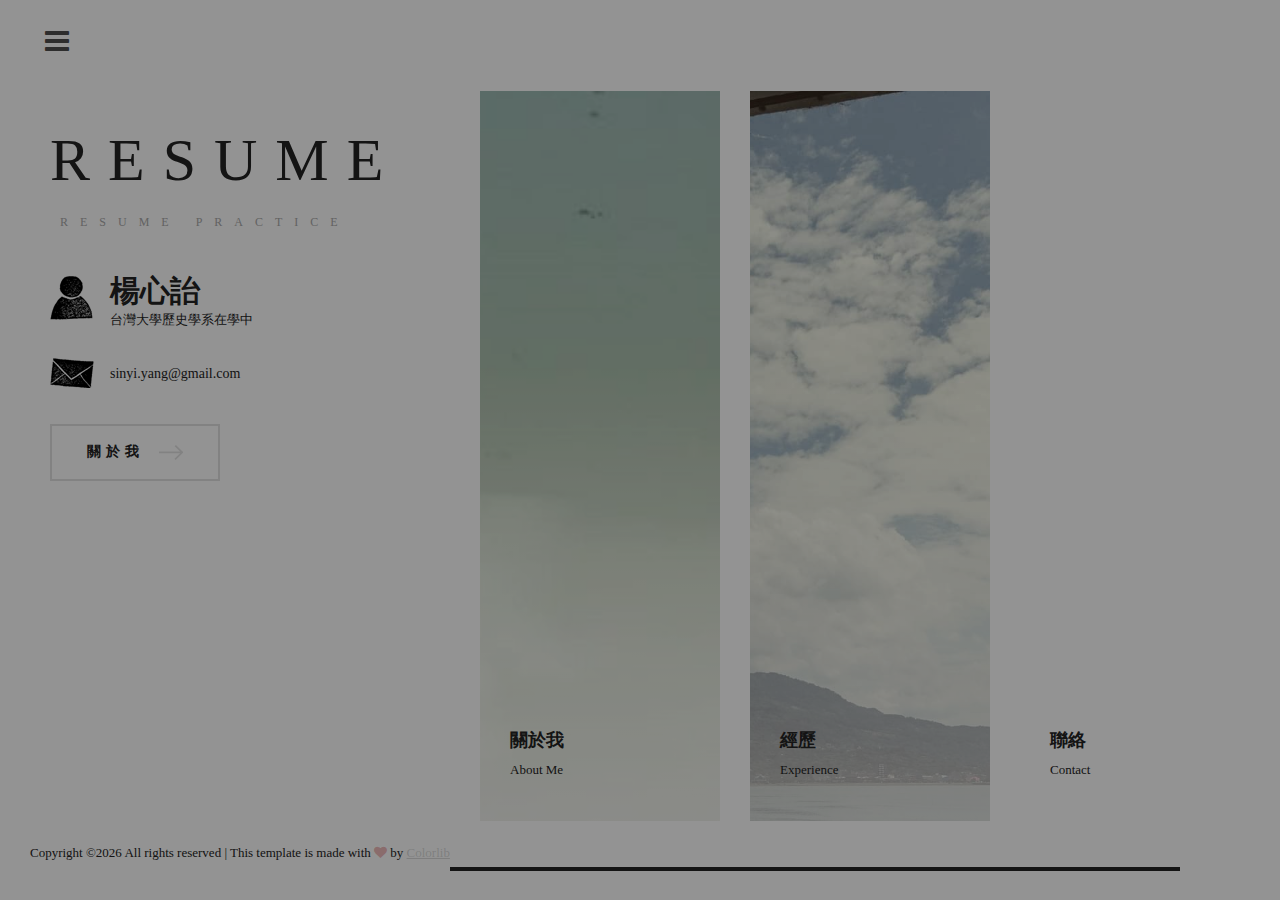
==== commit f4cb072f: "Update index.html" ====
--- a/index.html
+++ b/index.html
@@ -82,19 +82,19 @@
 							<div class="hs-item set-bg" data-setbg="img/hero/1.png">
 								<a href="about.html" class="hs-info">
 									<h5>關於我</h5>
-									<p>Nature Photoagraphy</p>
+									<p>About Me</p>
 								</a>
 							</div>
 							<div class="hs-item set-bg" data-setbg="img/hero/2.jpg">
 								<a href="portfolio.html" class="hs-info">
 									<h5>經歷</h5>
-									<p>Cityscape Photography</p>
+									<p>Experience</p>
 								</a>
 							</div>
 							<div class="hs-item set-bg" data-setbg="img/hero/3.png">
 								<a href="contact.html" class="hs-info">
 									<h5>聯絡</h5>
-									<p>Nature Photoagraphy</p>
+									<p>Contact</p>
 								</a>
 							</div>
 						</div>
